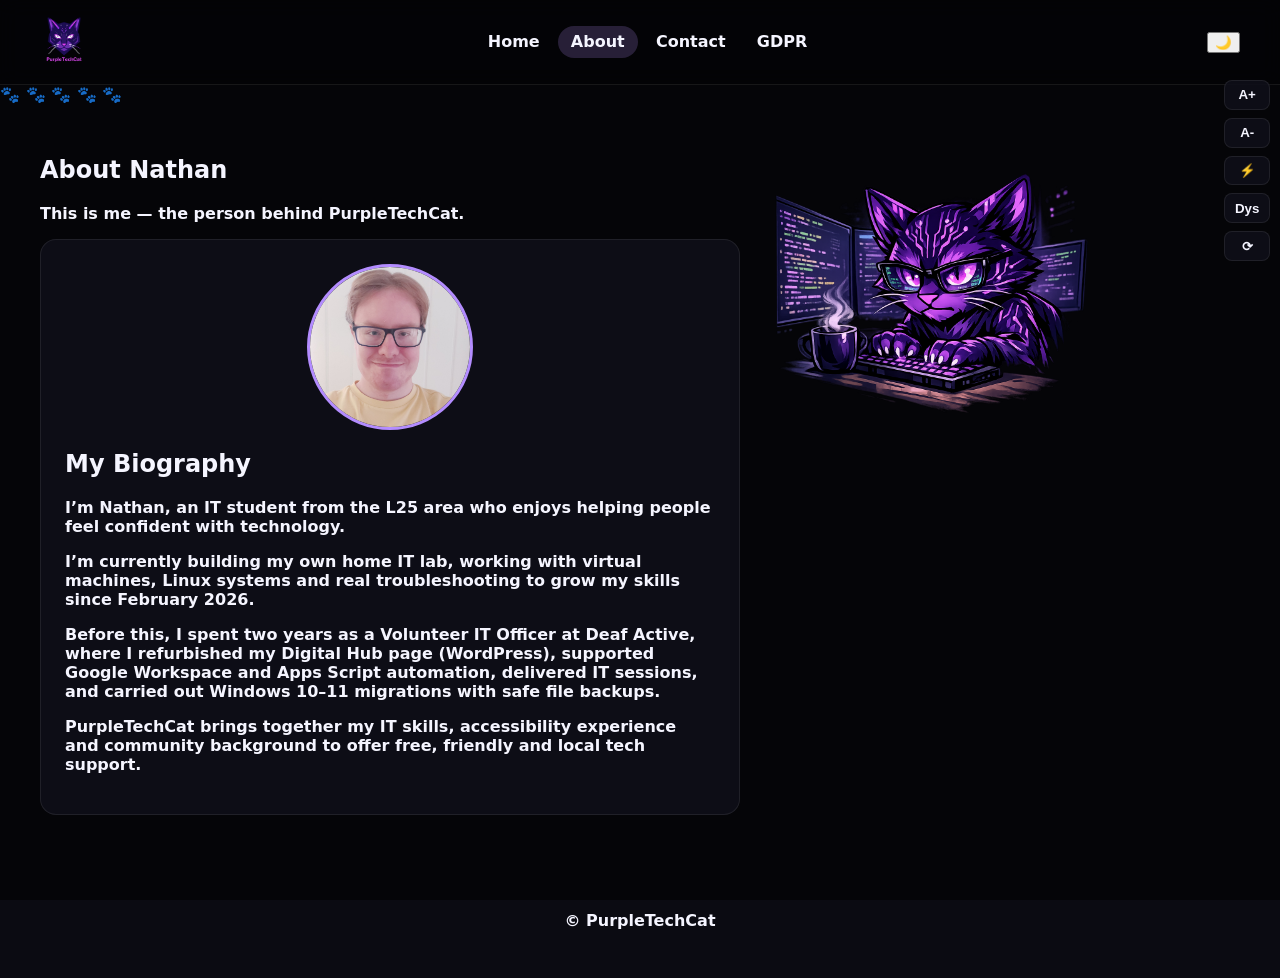
==== about.html @ c58f849c "Update stylesheet and script version in about.html Updated stylesheet version in the head section an" ====
<!DOCTYPE html>
<html lang="en">

<head>
  <meta charset="UTF-8">
  <meta name="viewport" content="width=device-width, initial-scale=1.0">
  <title>PurpleTechCat – About</title>
  <link rel="stylesheet" href="styles.css?v=5">
</head>

<body>

  <!-- Skip link -->
  <a href="#main-content" class="skip-link">Skip to main content</a>

  <!-- HEADER -->
  <header class="site-header">
    <div class="nav-container">
      <a href="index.html" class="logo">
        <img src="purpletechcatlogo.png" alt="PurpleTechCat Logo">
      </a>

      <nav>
        <a href="index.html">Home</a>
        <a href="about.html" class="active">About</a>
        <a href="contact.html">Contact</a>
        <a href="gdpr.html">GDPR</a>
      </nav>

      <button id="theme-toggle" class="theme-toggle-btn" aria-label="Toggle dark or light mode">🌙</button>
    </div>
  </header>

  <!-- PAW TRACK -->
  <div class="paw-track">
    <span class="paw">🐾</span>
    <span class="paw">🐾</span>
    <span class="paw">🐾</span>
    <span class="paw">🐾</span>
    <span class="paw">🐾</span>
  </div>

  <!-- ACCESSIBILITY TOOLBAR -->
  <div class="accessibility-toolbar" aria-label="Accessibility tools" role="region">
    <button type="button" class="a11y-btn" id="a11y-font-inc">A+</button>
    <button type="button" class="a11y-btn" id="a11y-font-dec">A-</button>
    <button type="button" class="a11y-btn" id="a11y-contrast-toggle">⚡</button>
    <button type="button" class="a11y-btn" id="a11y-dyslexic-toggle">Dys</button>
    <button type="button" class="a11y-btn" id="a11y-reset">⟳</button>
  </div>

  <!-- MAIN CONTENT -->
  <main id="main-content">

    <div class="content-with-cat">

      <!-- LEFT COLUMN -->
      <div class="content-left">

        <section class="hero">
          <h1 class="typing">About Nathan</h1>
          <p>This is me — the person behind PurpleTechCat.</p>
        </section>

        <section class="card">
          <img src="nc.jpg" class="bio-photo" alt="Nathan Cain">

          <h2>My Biography</h2>

          <p>I’m Nathan, an IT student from the L25 area who enjoys helping people feel confident with technology.</p>

          <p>I’m currently building my own home IT lab, working with virtual machines, Linux systems and real troubleshooting to grow my skills since February 2026.</p>

          <p>Before this, I spent two years as a Volunteer IT Officer at Deaf Active, where I refurbished my Digital Hub page (WordPress), supported Google Workspace and Apps Script automation, delivered IT sessions, and carried out Windows 10–11 migrations with safe file backups.</p>

          <p>PurpleTechCat brings together my IT skills, accessibility experience and community background to offer free, friendly and local tech support.</p>
        </section>

      </div>

      <!-- RIGHT COLUMN -->
      <div class="cat-right">
        <img src="focusedcodingcat.png" alt="Focused Coding Cat">
      </div>

    </div>

  </main>

  <!-- FOOTER -->
  <footer class="site-footer">
    <p>© PurpleTechCat</p>
  </footer>

  <script src="main.js?v=5"></script>
</body>

</html>
---- styles.css ----
/* =========================================================
   ROOT VARIABLES
   ========================================================= */
:root {
  --bg-page: #0b0b12;
  --bg-card: rgba(15, 15, 25, 0.9);
  --text-main: #f5f5ff;
  --accent: #b38cff;
  --accent-soft: rgba(179, 140, 255, 0.2);
  --border-subtle: rgba(255, 255, 255, 0.08);
  --danger: #ff6b6b;
  --font-main: system-ui, -apple-system, "Segoe UI", sans-serif;
}

/* Light theme overrides */
.theme-light {
  --bg-page: #f5f5ff;
  --bg-card: rgba(255,255,255,0.85);
  --text-main: #1a1a1a;
  --accent: #7a4cff;
  --accent-soft: rgba(122, 76, 255, 0.2);
  --border-subtle: rgba(0,0,0,0.1);
}

/* Dark theme (explicit for clarity) */
.theme-dark {
  /* Uses default root variables */
}

/* =========================================================
   BASE
   ========================================================= */
body {
  margin: 0;
  font-family: var(--font-main);
  color: var(--text-main);
  background: var(--bg-page);
  font-weight: bold;
  position: relative;
}

body::before {
  content: "";
  position: fixed;
  inset: 0;
  background: rgba(0,0,0,0.55);
  pointer-events: none;
  z-index: -1;
}

/* =========================================================
   HEADER
   ========================================================= */
.site-header {
  padding: 1rem 0;
  backdrop-filter: blur(10px);
  background: rgba(0,0,0,0.25);
  border-bottom: 1px solid var(--border-subtle);
}

.nav-container {
  width: min(1200px, 100% - 2rem);
  margin: auto;
  display: flex;
  justify-content: space-between;
  align-items: center;
}

.logo img {
  height: 48px;
}

nav a {
  color: var(--text-main);
  text-decoration: none;
  padding: 0.4rem 0.8rem;
  border-radius: 999px;
  transition: background 0.2s ease;
}

nav a:hover,
nav a.active {
  background: var(--accent-soft);
}

/* =========================================================
   LAYOUT
   ========================================================= */
.content-with-cat {
  display: flex;
  gap: 2rem;
  width: min(1200px, 100% - 2rem);
  margin: 2rem auto;
}

.cat-right img {
  width: 320px;
}

/* Mobile layout */
@media (max-width: 900px) {
  .content-with-cat {
    flex-direction: column;
    text-align: center;
  }

  .cat-right img {
    width: 240px;
  }
}

/* =========================================================
   CARDS
   ========================================================= */
.card {
  background: var(--bg-card);
  padding: 1.5rem;
  border-radius: 1rem;
  border: 1px solid var(--border-subtle);
  margin: 1rem auto;
  max-width: 650px;
  animation: fadeInUp 0.6s ease;
}

/* =========================================================
   CONTACT FORM
   ========================================================= */
.contact-form {
  display: flex;
  flex-direction: column;
  gap: 1rem;
}

.contact-form input,
.contact-form textarea,
.contact-form select {
  padding: 0.8rem;
  border-radius: 0.6rem;
  border: 1px solid var(--border-subtle);
  background: var(--bg-card);
  color: var(--text-main);
}

.primary-btn {
  background: var(--accent);
  padding: 0.8rem 1.5rem;
  border-radius: 999px;
  border: none;
  cursor: pointer;
  color: #fff;
}

/* =========================================================
   ACCESSIBILITY
   ========================================================= */
.skip-link {
  position: absolute;
  left: -999px;
}

.skip-link:focus {
  left: 10px;
}

.accessibility-toolbar {
  position: fixed;
  right: 10px;
  top: 80px;
  display: flex;
  flex-direction: column;
  gap: 0.5rem;
}

.a11y-btn {
  background: var(--bg-card);
  border: 1px solid var(--border-subtle);
  padding: 0.4rem 0.6rem;
  border-radius: 0.5rem;
  cursor: pointer;
  color: var(--text-main);
  font-weight: bold;
}

.a11y-btn:hover {
  background: var(--accent-soft);
}

/* Font size accessibility */
.font-small {
  font-size: 0.9rem;
}

.font-large {
  font-size: 1.15rem;
}

.font-xlarge {
  font-size: 1.3rem;
}

/* High contrast mode */
.high-contrast {
  --bg-page: #000;
  --bg-card: #000;
  --text-main: #fff;
  --accent: #ffea00;
  --accent-soft: rgba(255, 234, 0, 0.2);
  --border-subtle: #fff;
}

/* Dyslexia-friendly font */
.dyslexic-font {
  font-family: "OpenDyslexic", Arial, sans-serif;
}

/* =========================================================
   FAQ MODAL
   ========================================================= */
.faq-modal {
  display: none;
}

.faq-modal.visible {
  display: block;
}

/* =========================================================
   PROFILE PHOTO
   ========================================================= */
.bio-photo {
  width: 160px;
  height: 160px;
  border-radius: 50%;
  object-fit: cover;
  display: block;
  margin: 0 auto 1rem;
  border: 3px solid var(--accent);
}

/* =========================================================
   FOOTER
   ========================================================= */
.site-footer {
  text-align: center;
  padding: 2rem;
}

/* =========================================================
   ANIMATIONS
   ========================================================= */
@keyframes fadeInUp {
  from {
    opacity: 0;
    transform: translateY(20px);
  }
  to {
    opacity: 1;
    transform: translateY(0);
  }
}
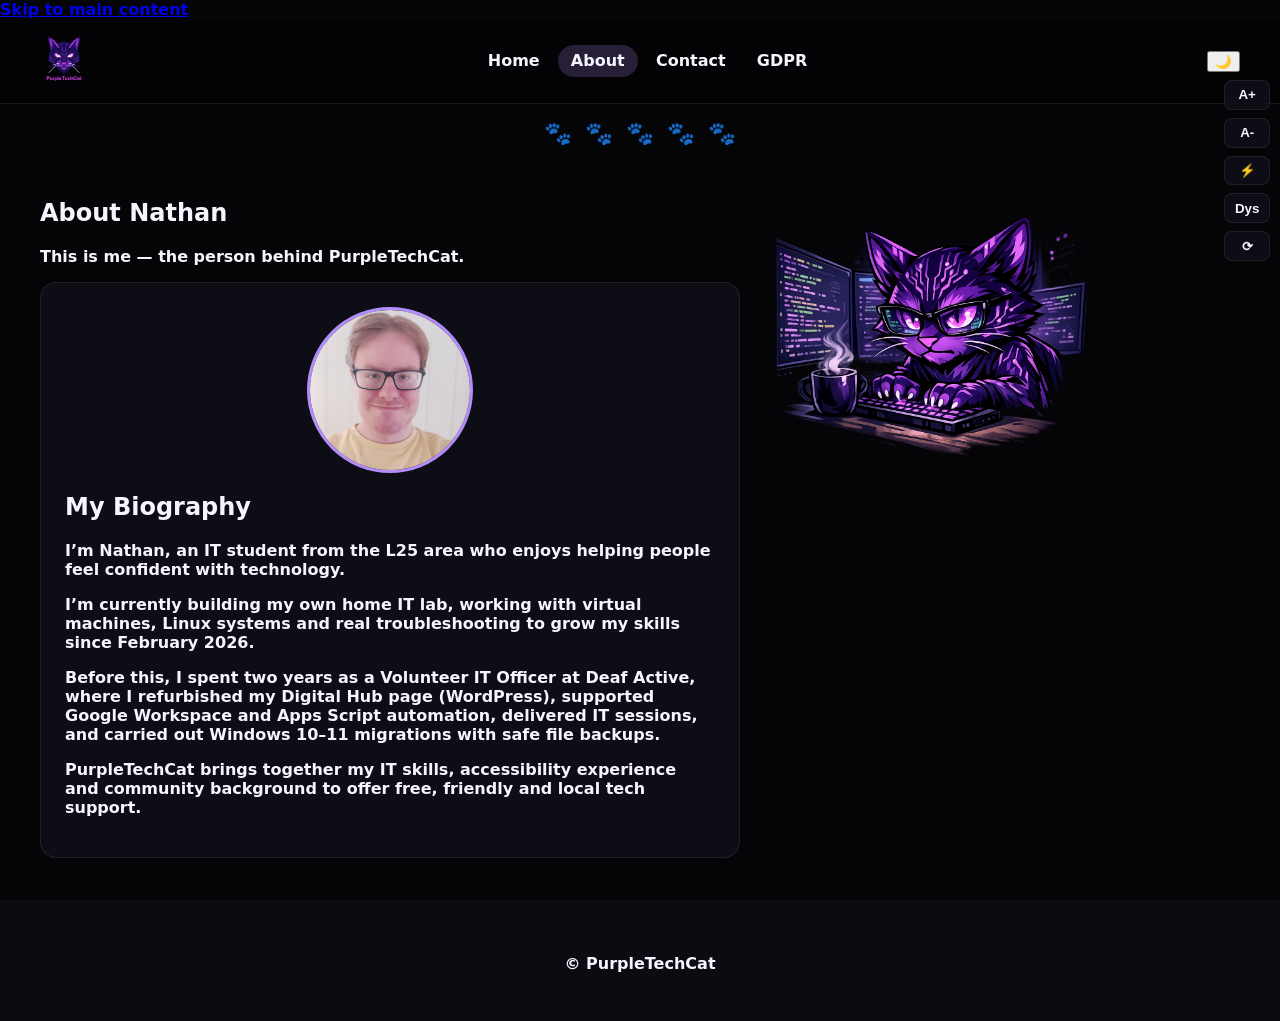
==== commit 09daabdf: "Update about.html" ====
--- a/about.html
+++ b/about.html
@@ -5,7 +5,7 @@
   <meta charset="UTF-8">
   <meta name="viewport" content="width=device-width, initial-scale=1.0">
   <title>PurpleTechCat – About</title>
-  <link rel="stylesheet" href="styles.css?v=5">
+  <link rel="stylesheet" href="styles.css?v=9">
 </head>
 
 <body>
@@ -92,7 +92,7 @@
     <p>© PurpleTechCat</p>
   </footer>
 
-  <script src="main.js?v=5"></script>
+  <script src="main.js?v=9"></script>
 </body>
 
 </html>
--- a/styles.css
+++ b/styles.css
@@ -12,7 +12,7 @@
   --font-main: system-ui, -apple-system, "Segoe UI", sans-serif;
 }
 
-/* Light theme overrides */
+/* Light theme */
 .theme-light {
   --bg-page: #f5f5ff;
   --bg-card: rgba(255,255,255,0.85);
@@ -22,11 +22,6 @@
   --border-subtle: rgba(0,0,0,0.1);
 }
 
-/* Dark theme (explicit for clarity) */
-.theme-dark {
-  /* Uses default root variables */
-}
-
 /* =========================================================
    BASE
    ========================================================= */
@@ -97,13 +92,11 @@
   width: 320px;
 }
 
-/* Mobile layout */
 @media (max-width: 900px) {
   .content-with-cat {
     flex-direction: column;
     text-align: center;
   }
-
   .cat-right img {
     width: 240px;
   }
@@ -123,45 +116,31 @@
 }
 
 /* =========================================================
-   CONTACT FORM
-   ========================================================= */
-.contact-form {
-  display: flex;
-  flex-direction: column;
-  gap: 1rem;
-}
-
-.contact-form input,
-.contact-form textarea,
-.contact-form select {
-  padding: 0.8rem;
-  border-radius: 0.6rem;
-  border: 1px solid var(--border-subtle);
-  background: var(--bg-card);
-  color: var(--text-main);
-}
-
+   BUTTONS
+   ========================================================= */
+.purple-btn,
 .primary-btn {
-  background: var(--accent);
-  padding: 0.8rem 1.5rem;
+  background: linear-gradient(135deg, #b38cff, #8f5fff);
+  color: #fff;
+  padding: 0.9rem 1.6rem;
   border-radius: 999px;
   border: none;
   cursor: pointer;
-  color: #fff;
+  font-weight: bold;
+  text-decoration: none;
+  display: inline-block;
+  transition: transform 0.15s ease, box-shadow 0.15s ease;
+}
+
+.purple-btn:hover,
+.primary-btn:hover {
+  transform: translateY(-2px);
+  box-shadow: 0 4px 12px rgba(179, 140, 255, 0.4);
 }
 
 /* =========================================================
    ACCESSIBILITY
    ========================================================= */
-.skip-link {
-  position: absolute;
-  left: -999px;
-}
-
-.skip-link:focus {
-  left: 10px;
-}
-
 .accessibility-toolbar {
   position: fixed;
   right: 10px;
@@ -185,20 +164,12 @@
   background: var(--accent-soft);
 }
 
-/* Font size accessibility */
-.font-small {
-  font-size: 0.9rem;
-}
-
-.font-large {
-  font-size: 1.15rem;
-}
-
-.font-xlarge {
-  font-size: 1.3rem;
-}
-
-/* High contrast mode */
+/* Font size */
+.font-small { font-size: 0.9rem; }
+.font-large { font-size: 1.15rem; }
+.font-xlarge { font-size: 1.3rem; }
+
+/* High contrast */
 .high-contrast {
   --bg-page: #000;
   --bg-card: #000;
@@ -208,20 +179,71 @@
   --border-subtle: #fff;
 }
 
-/* Dyslexia-friendly font */
+/* Dyslexia font */
 .dyslexic-font {
   font-family: "OpenDyslexic", Arial, sans-serif;
 }
 
 /* =========================================================
+   PAW ANIMATION
+   ========================================================= */
+.paw-track {
+  display: flex;
+  justify-content: center;
+  gap: 0.8rem;
+  margin: 1rem 0;
+}
+
+.paw {
+  font-size: 1.4rem;
+  animation: pawWalk 1.2s ease-in-out infinite;
+}
+
+.paw:nth-child(1) { animation-delay: 0s; }
+.paw:nth-child(2) { animation-delay: 0.1s; }
+.paw:nth-child(3) { animation-delay: 0.2s; }
+.paw:nth-child(4) { animation-delay: 0.3s; }
+.paw:nth-child(5) { animation-delay: 0.4s; }
+
+@keyframes pawWalk {
+  0%   { transform: translateY(0); opacity: 0.3; }
+  50%  { transform: translateY(-6px); opacity: 1; }
+  100% { transform: translateY(0); opacity: 0.3; }
+}
+
+/* =========================================================
    FAQ MODAL
    ========================================================= */
 .faq-modal {
   display: none;
+  position: fixed;
+  inset: 0;
+  background: rgba(0,0,0,0.7);
+  backdrop-filter: blur(4px);
+  z-index: 9999;
+  padding: 2rem;
 }
 
 .faq-modal.visible {
   display: block;
+}
+
+.faq-content {
+  background: var(--bg-card);
+  padding: 2rem;
+  max-width: 700px;
+  margin: auto;
+  border-radius: 1rem;
+  border: 1px solid var(--border-subtle);
+}
+
+.faq-close {
+  background: none;
+  border: none;
+  color: var(--text-main);
+  font-size: 2rem;
+  cursor: pointer;
+  float: right;
 }
 
 /* =========================================================
@@ -249,12 +271,6 @@
    ANIMATIONS
    ========================================================= */
 @keyframes fadeInUp {
-  from {
-    opacity: 0;
-    transform: translateY(20px);
-  }
-  to {
-    opacity: 1;
-    transform: translateY(0);
-  }
-}
+  from { opacity: 0; transform: translateY(20px); }
+  to   { opacity: 1; transform: translateY(0); }
+}
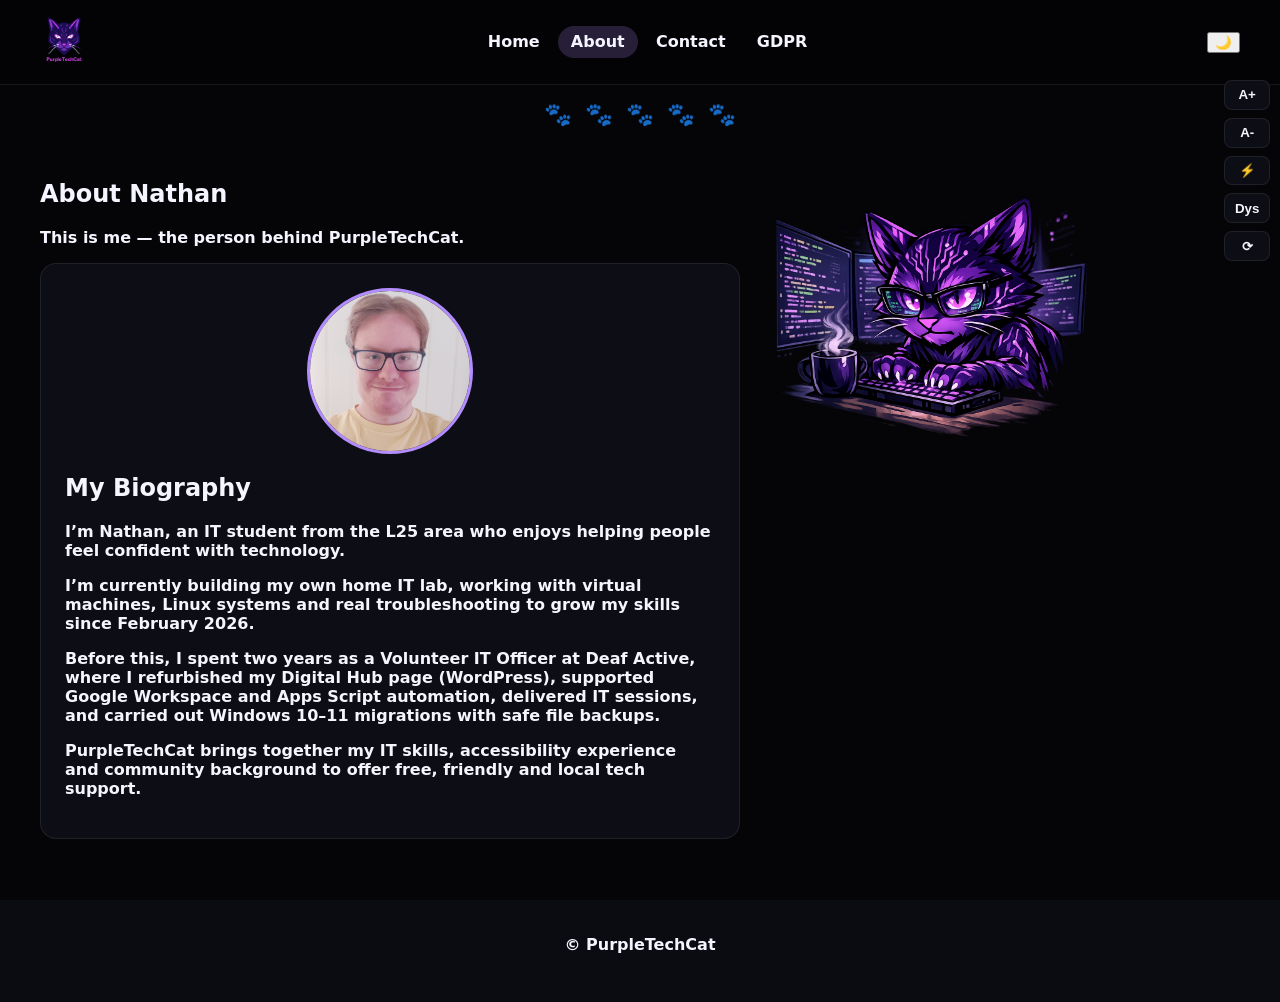
==== commit 1ba5a73a: "Update stylesheet and script version in about.html" ====
--- a/about.html
+++ b/about.html
@@ -1,98 +1,98 @@
-<!DOCTYPE html>
-<html lang="en">
-
-<head>
-  <meta charset="UTF-8">
-  <meta name="viewport" content="width=device-width, initial-scale=1.0">
-  <title>PurpleTechCat – About</title>
-  <link rel="stylesheet" href="styles.css?v=9">
-</head>
-
-<body>
-
-  <!-- Skip link -->
-  <a href="#main-content" class="skip-link">Skip to main content</a>
-
-  <!-- HEADER -->
-  <header class="site-header">
-    <div class="nav-container">
-      <a href="index.html" class="logo">
-        <img src="purpletechcatlogo.png" alt="PurpleTechCat Logo">
-      </a>
-
-      <nav>
-        <a href="index.html">Home</a>
-        <a href="about.html" class="active">About</a>
-        <a href="contact.html">Contact</a>
-        <a href="gdpr.html">GDPR</a>
-      </nav>
-
-      <button id="theme-toggle" class="theme-toggle-btn" aria-label="Toggle dark or light mode">🌙</button>
-    </div>
-  </header>
-
-  <!-- PAW TRACK -->
-  <div class="paw-track">
-    <span class="paw">🐾</span>
-    <span class="paw">🐾</span>
-    <span class="paw">🐾</span>
-    <span class="paw">🐾</span>
-    <span class="paw">🐾</span>
-  </div>
-
-  <!-- ACCESSIBILITY TOOLBAR -->
-  <div class="accessibility-toolbar" aria-label="Accessibility tools" role="region">
-    <button type="button" class="a11y-btn" id="a11y-font-inc">A+</button>
-    <button type="button" class="a11y-btn" id="a11y-font-dec">A-</button>
-    <button type="button" class="a11y-btn" id="a11y-contrast-toggle">⚡</button>
-    <button type="button" class="a11y-btn" id="a11y-dyslexic-toggle">Dys</button>
-    <button type="button" class="a11y-btn" id="a11y-reset">⟳</button>
-  </div>
-
-  <!-- MAIN CONTENT -->
-  <main id="main-content">
-
-    <div class="content-with-cat">
-
-      <!-- LEFT COLUMN -->
-      <div class="content-left">
-
-        <section class="hero">
-          <h1 class="typing">About Nathan</h1>
-          <p>This is me — the person behind PurpleTechCat.</p>
-        </section>
-
-        <section class="card">
-          <img src="nc.jpg" class="bio-photo" alt="Nathan Cain">
-
-          <h2>My Biography</h2>
-
-          <p>I’m Nathan, an IT student from the L25 area who enjoys helping people feel confident with technology.</p>
-
-          <p>I’m currently building my own home IT lab, working with virtual machines, Linux systems and real troubleshooting to grow my skills since February 2026.</p>
-
-          <p>Before this, I spent two years as a Volunteer IT Officer at Deaf Active, where I refurbished my Digital Hub page (WordPress), supported Google Workspace and Apps Script automation, delivered IT sessions, and carried out Windows 10–11 migrations with safe file backups.</p>
-
-          <p>PurpleTechCat brings together my IT skills, accessibility experience and community background to offer free, friendly and local tech support.</p>
-        </section>
-
-      </div>
-
-      <!-- RIGHT COLUMN -->
-      <div class="cat-right">
-        <img src="focusedcodingcat.png" alt="Focused Coding Cat">
-      </div>
-
-    </div>
-
-  </main>
-
-  <!-- FOOTER -->
-  <footer class="site-footer">
-    <p>© PurpleTechCat</p>
-  </footer>
-
-  <script src="main.js?v=9"></script>
-</body>
-
-</html>
+<!DOCTYPE html>
+<html lang="en">
+
+<head>
+  <meta charset="UTF-8">
+  <meta name="viewport" content="width=device-width, initial-scale=1.0">
+  <title>PurpleTechCat – About</title>
+  <link rel="stylesheet" href="styles.css?v=15">
+</head>
+
+<body class="theme-dark">
+
+  <!-- Skip link -->
+  <a href="#main-content" class="skip-link">Skip to main content</a>
+
+  <!-- HEADER -->
+  <header class="site-header">
+    <div class="nav-container">
+      <a href="index.html" class="logo">
+        <img src="purpletechcatlogo.png" alt="PurpleTechCat Logo">
+      </a>
+
+      <nav>
+        <a href="index.html">Home</a>
+        <a href="about.html" class="active">About</a>
+        <a href="contact.html">Contact</a>
+        <a href="gdpr.html">GDPR</a>
+      </nav>
+
+      <button id="theme-toggle" class="theme-toggle-btn" aria-label="Toggle dark or light mode">🌙</button>
+    </div>
+  </header>
+
+  <!-- PAW TRACK -->
+  <div class="paw-track">
+    <span class="paw">🐾</span>
+    <span class="paw">🐾</span>
+    <span class="paw">🐾</span>
+    <span class="paw">🐾</span>
+    <span class="paw">🐾</span>
+  </div>
+
+  <!-- ACCESSIBILITY TOOLBAR -->
+  <div class="accessibility-toolbar" aria-label="Accessibility tools" role="region">
+    <button type="button" class="a11y-btn" id="a11y-font-inc">A+</button>
+    <button type="button" class="a11y-btn" id="a11y-font-dec">A-</button>
+    <button type="button" class="a11y-btn" id="a11y-contrast-toggle">⚡</button>
+    <button type="button" class="a11y-btn" id="a11y-dyslexic-toggle">Dys</button>
+    <button type="button" class="a11y-btn" id="a11y-reset">⟳</button>
+  </div>
+
+  <!-- MAIN CONTENT -->
+  <main id="main-content">
+
+    <div class="content-with-cat">
+
+      <!-- LEFT COLUMN -->
+      <div class="content-left">
+
+        <section class="hero">
+          <h1 class="typing">About Nathan</h1>
+          <p>This is me — the person behind PurpleTechCat.</p>
+        </section>
+
+        <section class="card">
+          <img src="nc.jpg" class="bio-photo" alt="Nathan Cain">
+
+          <h2>My Biography</h2>
+
+          <p>I’m Nathan, an IT student from the L25 area who enjoys helping people feel confident with technology.</p>
+
+          <p>I’m currently building my own home IT lab, working with virtual machines, Linux systems and real troubleshooting to grow my skills since February 2026.</p>
+
+          <p>Before this, I spent two years as a Volunteer IT Officer at Deaf Active, where I refurbished my Digital Hub page (WordPress), supported Google Workspace and Apps Script automation, delivered IT sessions, and carried out Windows 10–11 migrations with safe file backups.</p>
+
+          <p>PurpleTechCat brings together my IT skills, accessibility experience and community background to offer free, friendly and local tech support.</p>
+        </section>
+
+      </div>
+
+      <!-- RIGHT COLUMN -->
+      <div class="cat-right">
+        <img src="focusedcodingcat.png" alt="Focused Coding Cat">
+      </div>
+
+    </div>
+
+  </main>
+
+  <!-- FOOTER -->
+  <footer class="site-footer">
+    <p>© PurpleTechCat</p>
+  </footer>
+
+  <script src="main.js?v=15"></script>
+</body>
+
+</html>
--- a/styles.css
+++ b/styles.css
@@ -229,12 +229,18 @@
 }
 
 .faq-content {
-  background: var(--bg-card);
-  padding: 2rem;
-  max-width: 700px;
-  margin: auto;
-  border-radius: 1rem;
-  border: 1px solid var(--border-subtle);
+  background: #0f0f1a;
+  max-width: 600px;
+  width: 90%;
+  margin: 60px auto;
+
+  padding: 25px;
+  border-radius: 12px;
+
+  position: relative;
+
+  max-height: 80vh;      /* ✅ keeps inside screen */
+  overflow-y: auto;      /* ✅ enables vertical scroll */
 }
 
 .faq-close {
@@ -274,3 +280,61 @@
   from { opacity: 0; transform: translateY(20px); }
   to   { opacity: 1; transform: translateY(0); }
 }
+/* Contact form container */
+.contact-form {
+  max-width: 500px;
+  margin: 0 auto;
+  padding: 20px;
+}
+
+/* All inputs, selects, and textarea */
+.contact-form input,
+.contact-form select,
+.contact-form textarea {
+  width: 100%;
+  padding: 12px;
+  margin: 10px 0;
+  border-radius: 8px;
+  border: 1px solid #ccc;
+  font-size: 16px;
+  box-sizing: border-box;
+}
+
+/* Fix dropdown arrow alignment */
+.contact-form select {
+  appearance: none;
+  background-color: #fff;
+}
+
+/* Button styling */
+.contact-form button {
+  width: 100%;
+  padding: 14px;
+  background: #7a3cff;
+  color: white;
+  border: none;
+  border-radius: 8px;
+  font-size: 18px;
+  cursor: pointer;
+}
+
+.contact-form button:hover {
+  background: #692fe0;
+}
+/* Skip link (accessibility) */
+.skip-link {
+  position: absolute;
+  top: -40px;
+  left: 0;
+  background: #7a3cff;
+  color: white;
+  padding: 10px 15px;
+  border-radius: 6px;
+  z-index: 1000;
+  transition: top 0.3s ease;
+}
+
+/* Show only when focused */
+.skip-link:focus {
+  top: 10px;
+}
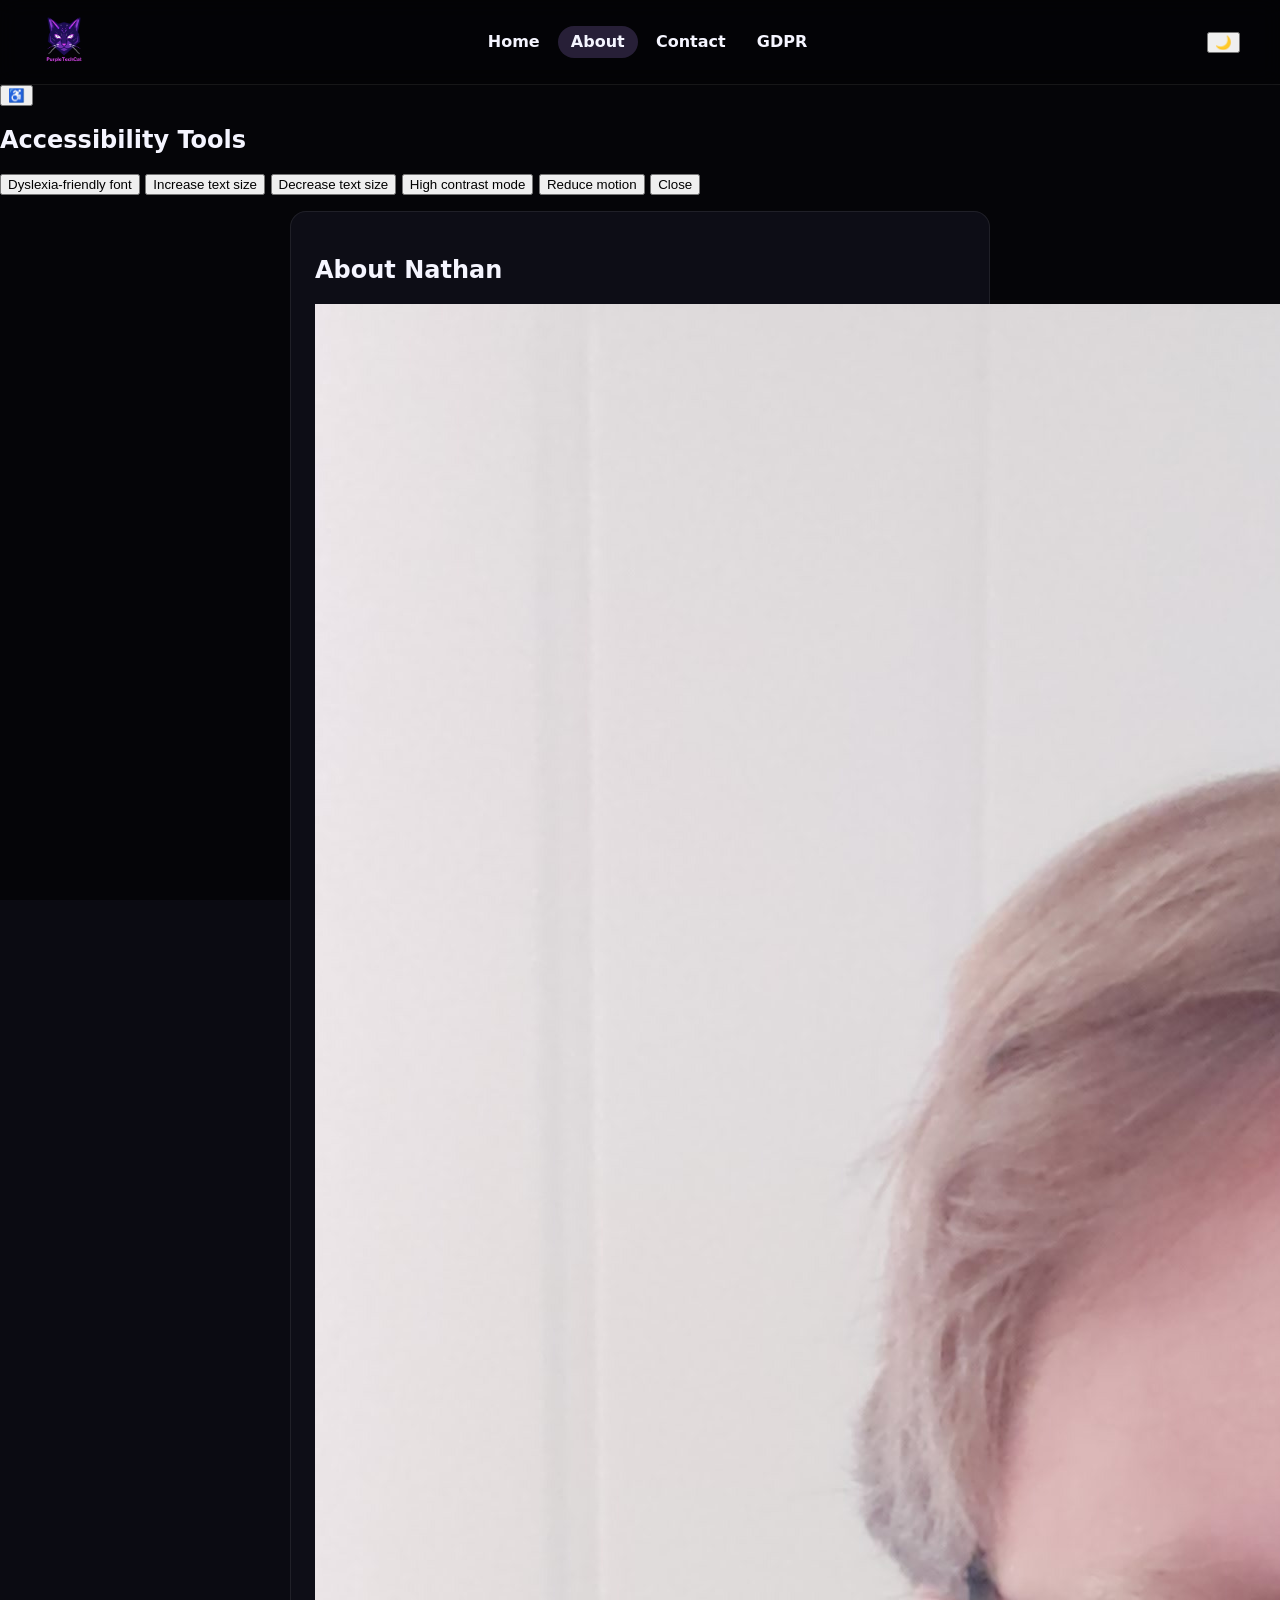
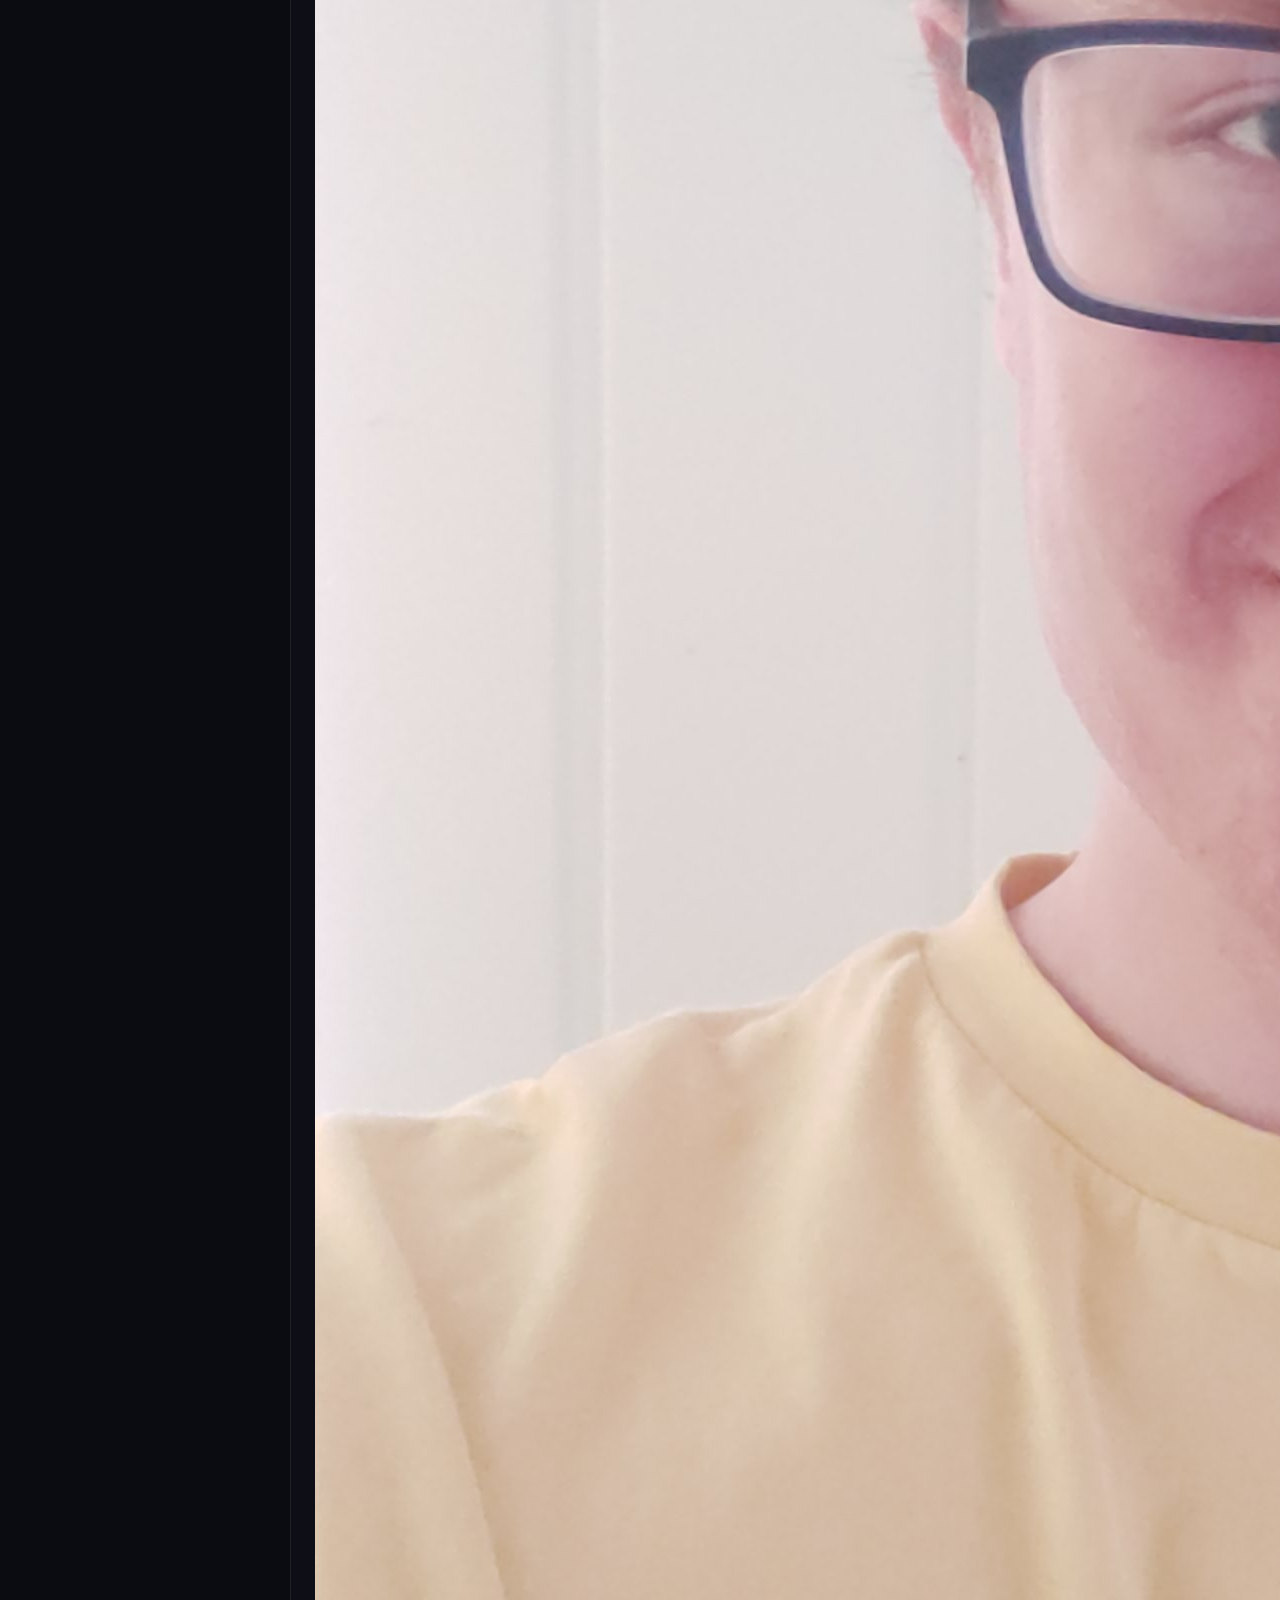
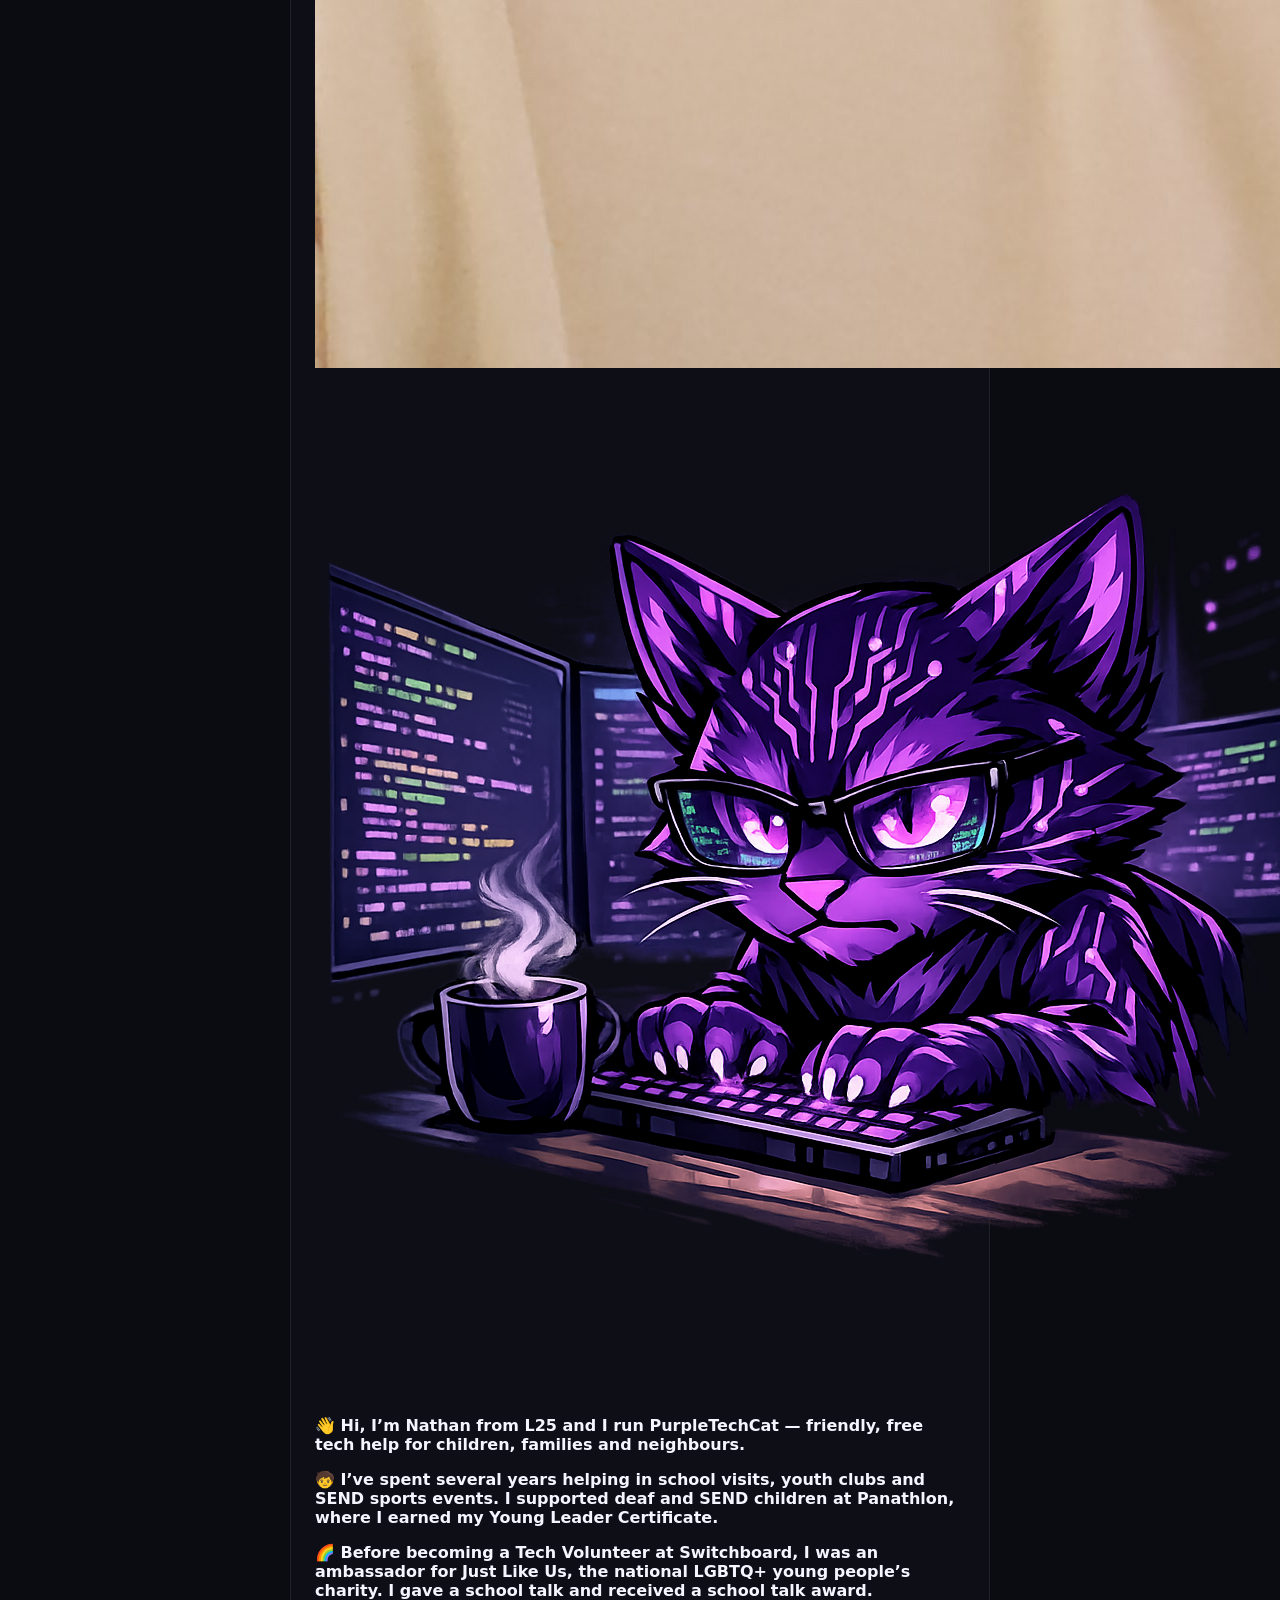
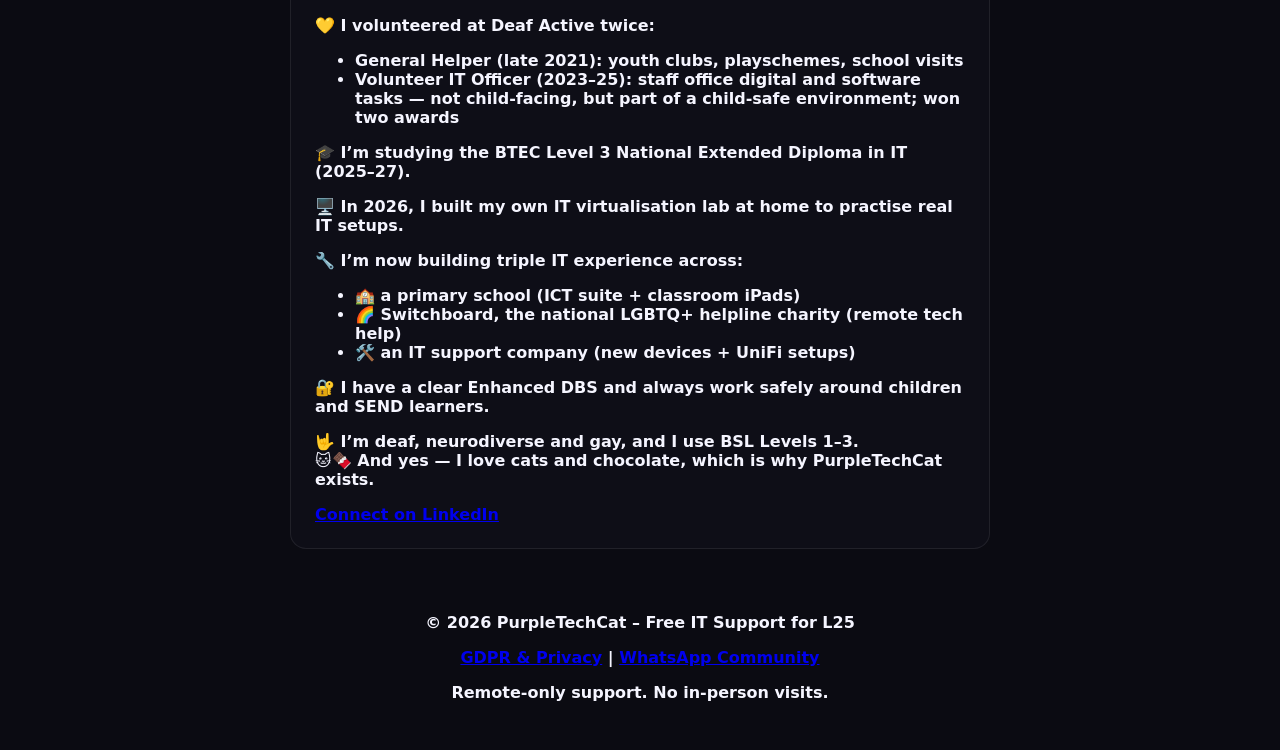
==== commit 68813d14: "Revise about section with updated information Updated personal introduction and volunteer experience" ====
--- a/about.html
+++ b/about.html
@@ -1,23 +1,18 @@
-<!DOCTYPE html>
+<!doctype html>
 <html lang="en">
-
 <head>
-  <meta charset="UTF-8">
-  <meta name="viewport" content="width=device-width, initial-scale=1.0">
+  <meta charset="utf-8">
   <title>PurpleTechCat – About</title>
-  <link rel="stylesheet" href="styles.css?v=15">
+  <meta name="viewport" content="width=device-width, initial-scale=1">
+  <link rel="stylesheet" href="styles.css?v=1">
 </head>
-
 <body class="theme-dark">
-
-  <!-- Skip link -->
-  <a href="#main-content" class="skip-link">Skip to main content</a>
-
-  <!-- HEADER -->
   <header class="site-header">
     <div class="nav-container">
+
+      <!-- Clickable logo with correct filename -->
       <a href="index.html" class="logo">
-        <img src="purpletechcatlogo.png" alt="PurpleTechCat Logo">
+        <img src="purpletechcatlogo.png" alt="PurpleTechCat logo">
       </a>
 
       <nav>
@@ -27,72 +22,91 @@
         <a href="gdpr.html">GDPR</a>
       </nav>
 
-      <button id="theme-toggle" class="theme-toggle-btn" aria-label="Toggle dark or light mode">🌙</button>
+      <button id="theme-toggle" class="theme-toggle" aria-label="Toggle light/dark mode">🌙</button>
     </div>
   </header>
+  <main>
 
-  <!-- PAW TRACK -->
-  <div class="paw-track">
-    <span class="paw">🐾</span>
-    <span class="paw">🐾</span>
-    <span class="paw">🐾</span>
-    <span class="paw">🐾</span>
-    <span class="paw">🐾</span>
+  <!-- Floating Accessibility Button -->
+    <button id="a11y-open" class="a11y-floating-btn" aria-label="Accessibility menu">
+      ♿
+    </button>
+
+    <!-- Accessibility Panel -->
+<div id="a11y-panel" class="a11y-panel">
+  <h2>Accessibility Tools</h2>
+
+  <button class="a11y-tool" onclick="toggleDyslexia()">Dyslexia‑friendly font</button>
+  <button class="a11y-tool" onclick="increaseText()">Increase text size</button>
+  <button class="a11y-tool" onclick="decreaseText()">Decrease text size</button>
+  <button class="a11y-tool" onclick="toggleContrast()">High contrast mode</button>
+  <button class="a11y-tool" onclick="toggleMotion()">Reduce motion</button>
+
+  <button id="a11y-close" class="a11y-close">Close</button>
+</div>
+    
+    <section class="card">
+  <h1>About Nathan</h1>
+
+  <!-- Two images side-by-side -->
+  <div class="about-images">
+  <img src="nc.jpg" alt="Nathan profile photo" class="profile-photo">
+  <img src="focusedcodingcat.png" alt="Focused Coding Cat" class="about-cat">
+</div>
+
+  <!-- Text underneath both images -->
+  <div class="about-text">
+<p>👋 Hi, I’m <strong>Nathan</strong> from L25 and I run <strong>PurpleTechCat</strong> — friendly, free tech help for children, families and neighbours.</p>
+
+<p>🧒 I’ve spent several years helping in school visits, youth clubs and SEND sports events.
+I supported deaf and SEND children at <strong>Panathlon</strong>, where I earned my <strong>Young Leader Certificate</strong>.</p>
+
+<p>🌈 Before becoming a Tech Volunteer at Switchboard, I was an <strong>ambassador for Just Like Us</strong>,
+the national LGBTQ+ young people’s charity. I gave a <strong>school talk</strong> and received a <strong>school talk award</strong>.</p>
+
+<p>💛 I volunteered at <strong>Deaf Active</strong> twice:</p>
+<ul>
+  <li><strong>General Helper</strong> (late 2021): youth clubs, playschemes, school visits</li>
+  <li><strong>Volunteer IT Officer</strong> (2023–25): staff office digital and software tasks — not child‑facing, but part of a child‑safe environment; won <strong>two awards</strong></li>
+</ul>
+
+<p>🎓 I’m studying the <strong>BTEC Level 3 National Extended Diploma in IT (2025–27)</strong>.</p>
+
+<p>🖥️ In 2026, I built my own <strong>IT virtualisation lab</strong> at home to practise real IT setups.</p>
+
+<p>🔧 I’m now building <strong>triple IT experience</strong> across:</p>
+<ul>
+  <li>🏫 a <strong>primary school</strong> (ICT suite + classroom iPads)</li>
+  <li>🌈 <strong>Switchboard</strong>, the national LGBTQ+ helpline charity (remote tech help)</li>
+  <li>🛠️ an <strong>IT support company</strong> (new devices + UniFi setups)</li>
+</ul>
+
+<p>🔐 I have a <strong>clear Enhanced DBS</strong> and always work safely around children and SEND learners.</p>
+
+<p>🤟 I’m <strong>deaf, neurodiverse and gay</strong>, and I use <strong>BSL Levels 1–3</strong>.<br>
+🐱🍫 And yes — I love <strong>cats and chocolate</strong>, which is why PurpleTechCat exists.</p>
+
+    <a href="https://www.linkedin.com/in/nathan-c-727a413a7" 
+       class="linkedin-btn" 
+       target="_blank" 
+       rel="noopener">
+      Connect on LinkedIn
+    </a>
   </div>
-
-  <!-- ACCESSIBILITY TOOLBAR -->
-  <div class="accessibility-toolbar" aria-label="Accessibility tools" role="region">
-    <button type="button" class="a11y-btn" id="a11y-font-inc">A+</button>
-    <button type="button" class="a11y-btn" id="a11y-font-dec">A-</button>
-    <button type="button" class="a11y-btn" id="a11y-contrast-toggle">⚡</button>
-    <button type="button" class="a11y-btn" id="a11y-dyslexic-toggle">Dys</button>
-    <button type="button" class="a11y-btn" id="a11y-reset">⟳</button>
-  </div>
-
-  <!-- MAIN CONTENT -->
-  <main id="main-content">
-
-    <div class="content-with-cat">
-
-      <!-- LEFT COLUMN -->
-      <div class="content-left">
-
-        <section class="hero">
-          <h1 class="typing">About Nathan</h1>
-          <p>This is me — the person behind PurpleTechCat.</p>
-        </section>
-
-        <section class="card">
-          <img src="nc.jpg" class="bio-photo" alt="Nathan Cain">
-
-          <h2>My Biography</h2>
-
-          <p>I’m Nathan, an IT student from the L25 area who enjoys helping people feel confident with technology.</p>
-
-          <p>I’m currently building my own home IT lab, working with virtual machines, Linux systems and real troubleshooting to grow my skills since February 2026.</p>
-
-          <p>Before this, I spent two years as a Volunteer IT Officer at Deaf Active, where I refurbished my Digital Hub page (WordPress), supported Google Workspace and Apps Script automation, delivered IT sessions, and carried out Windows 10–11 migrations with safe file backups.</p>
-
-          <p>PurpleTechCat brings together my IT skills, accessibility experience and community background to offer free, friendly and local tech support.</p>
-        </section>
-
-      </div>
-
-      <!-- RIGHT COLUMN -->
-      <div class="cat-right">
-        <img src="focusedcodingcat.png" alt="Focused Coding Cat">
-      </div>
-
-    </div>
-
+</section>
+  
   </main>
 
-  <!-- FOOTER -->
-  <footer class="site-footer">
-    <p>© PurpleTechCat</p>
-  </footer>
+  <script src="main.js"></script>
 
-  <script src="main.js?v=15"></script>
+<footer class="site-footer">
+  <p>© 2026 PurpleTechCat – Free IT Support for L25</p>
+  <p>
+    <a href="gdpr.html">GDPR & Privacy</a> |
+    <a href="https://chat.whatsapp.com/DKoqkCrFlrTJIDJePT5j7">WhatsApp Community</a>
+  </p>
+  <p class="footer-note">Remote‑only support. No in‑person visits.</p>
+</footer>  
+  
 </body>
-
 </html>
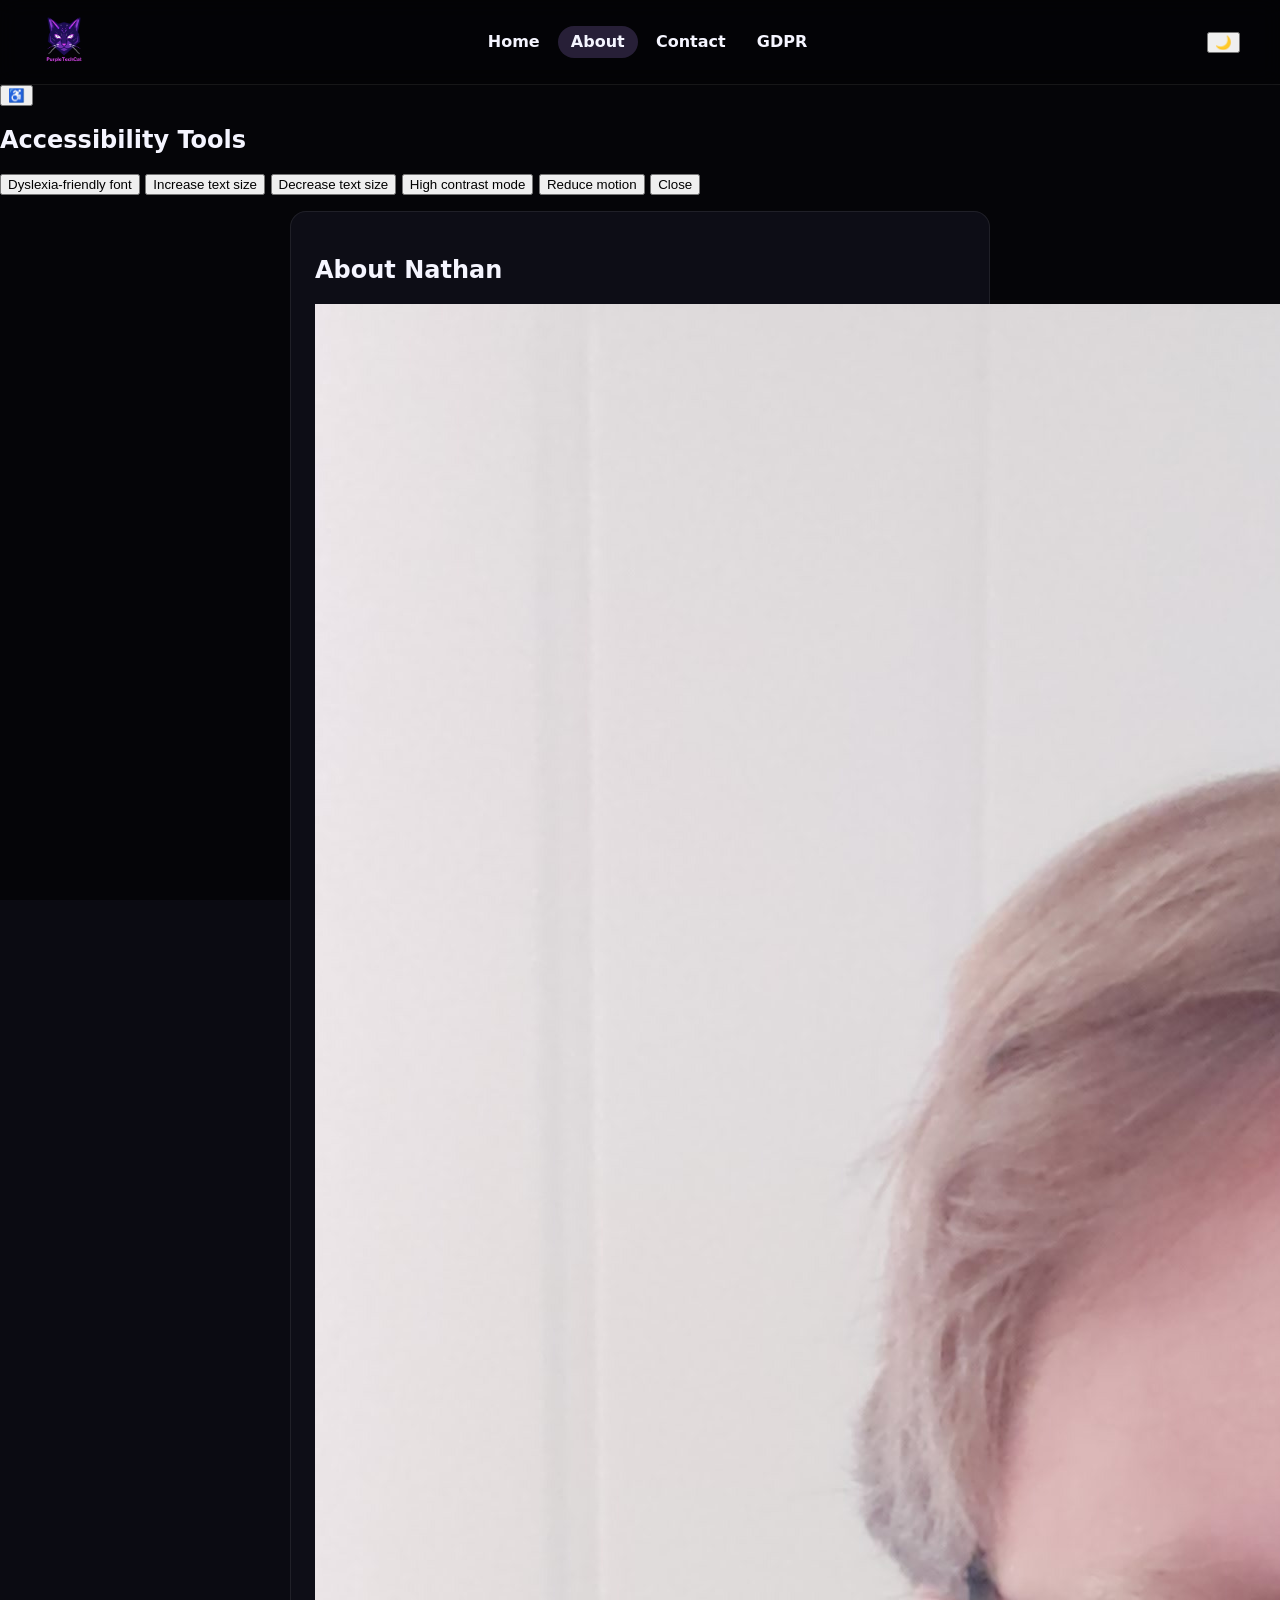
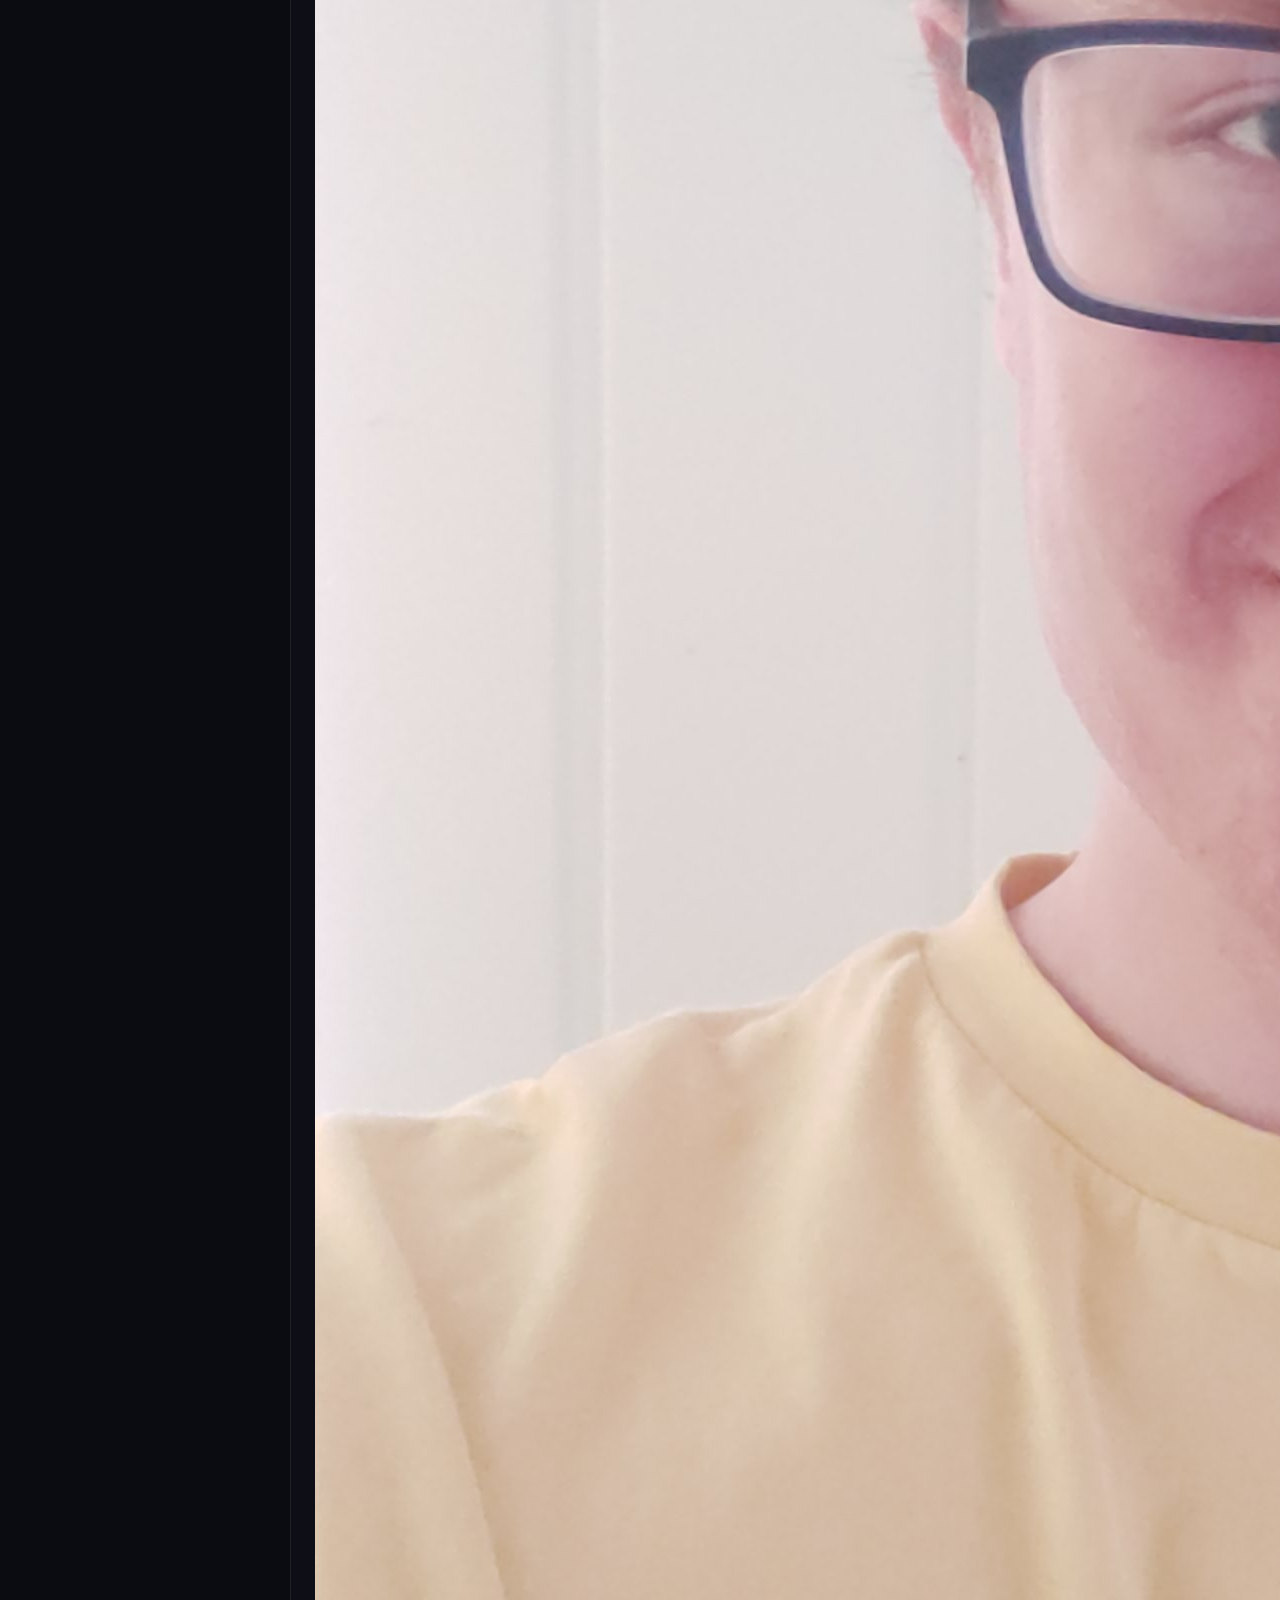
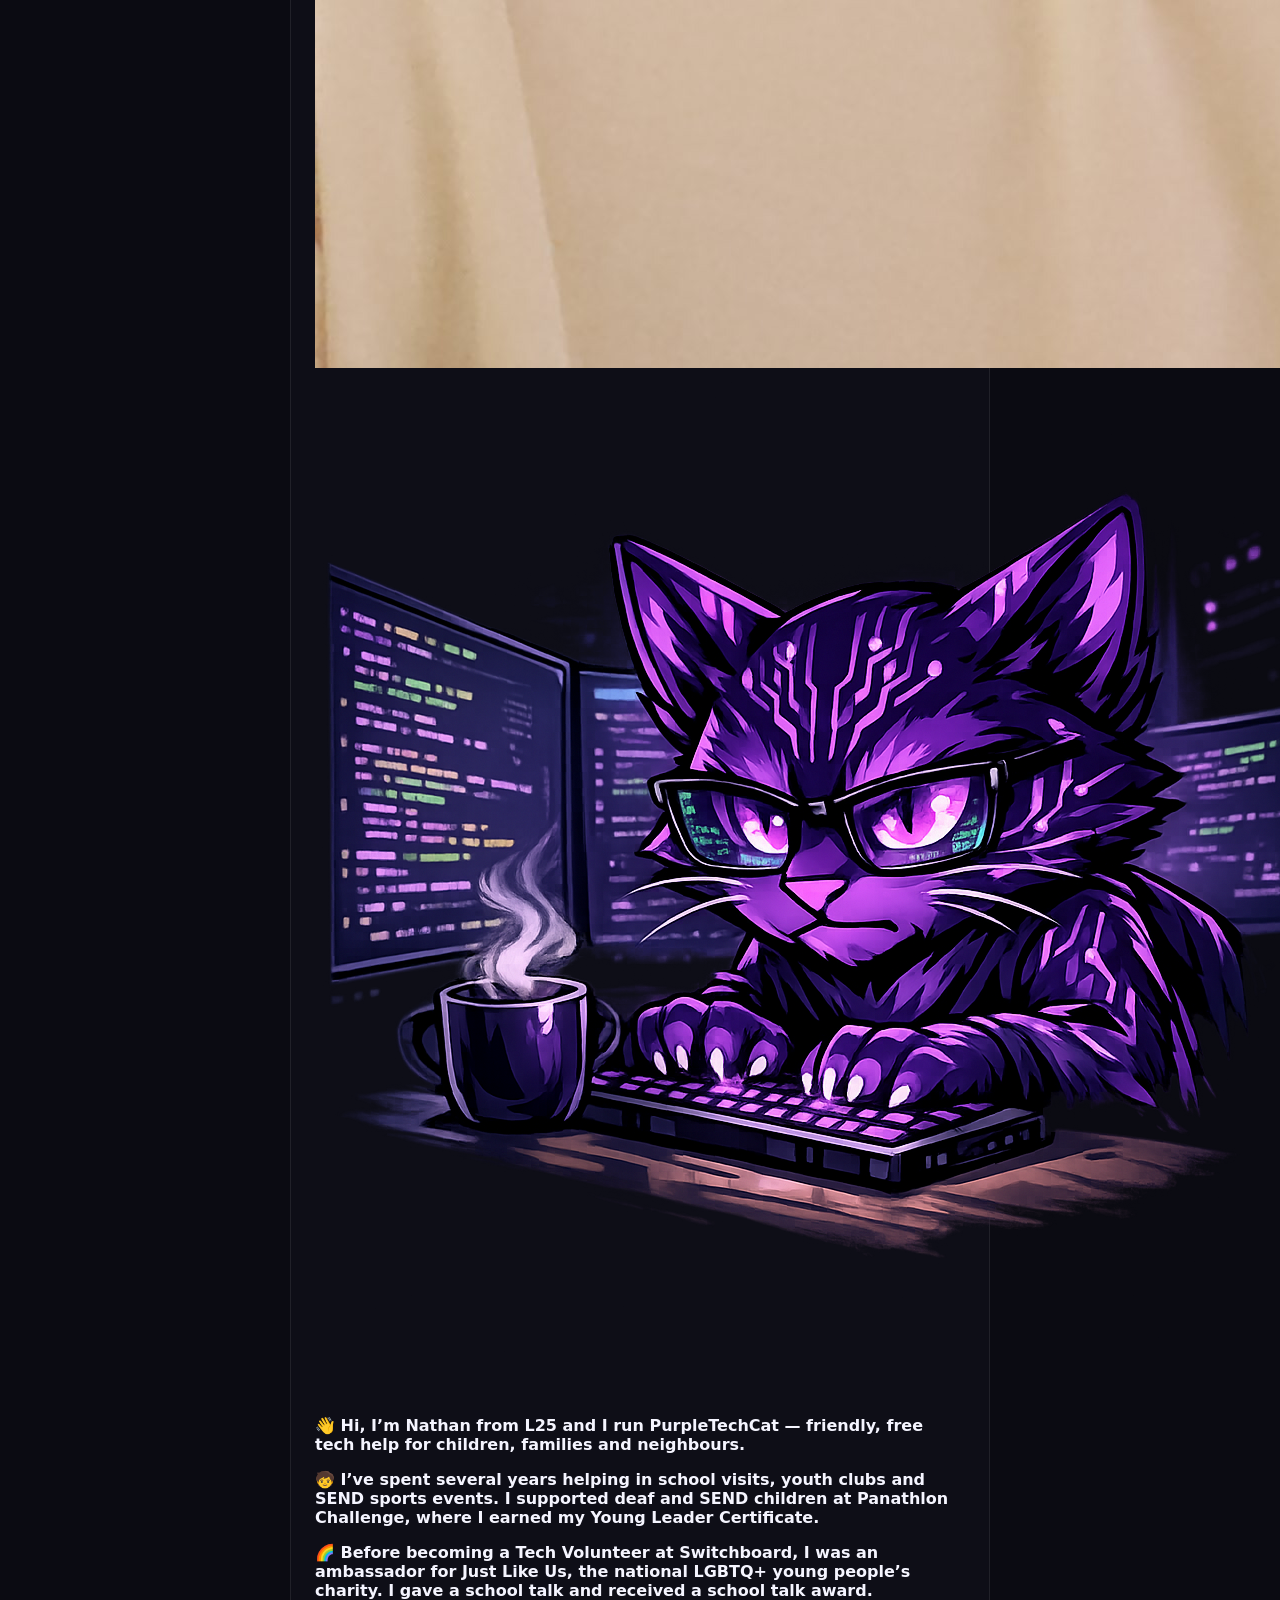
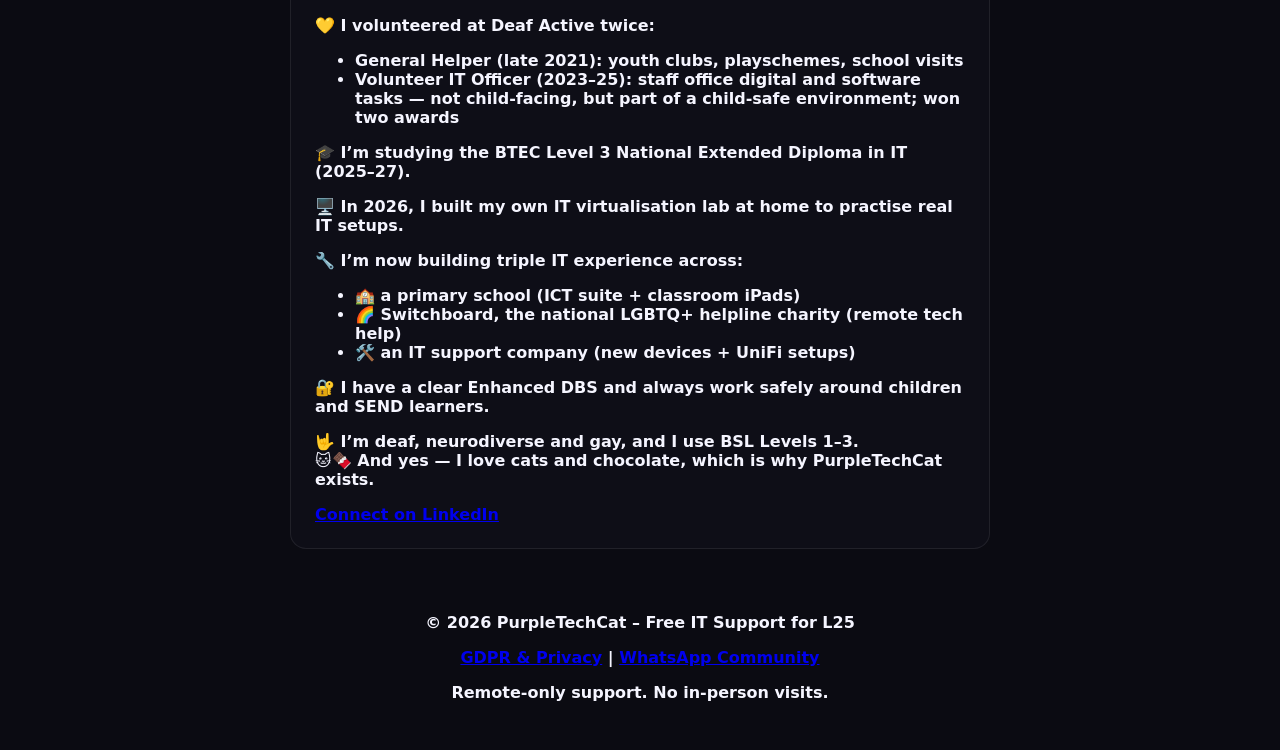
==== commit 04fb0898: "Correct Panathlon reference in about.html" ====
--- a/about.html
+++ b/about.html
@@ -59,7 +59,7 @@
 <p>👋 Hi, I’m <strong>Nathan</strong> from L25 and I run <strong>PurpleTechCat</strong> — friendly, free tech help for children, families and neighbours.</p>
 
 <p>🧒 I’ve spent several years helping in school visits, youth clubs and SEND sports events.
-I supported deaf and SEND children at <strong>Panathlon</strong>, where I earned my <strong>Young Leader Certificate</strong>.</p>
+I supported deaf and SEND children at <strong>Panathlon Challenge</strong>, where I earned my <strong>Young Leader Certificate</strong>.</p>
 
 <p>🌈 Before becoming a Tech Volunteer at Switchboard, I was an <strong>ambassador for Just Like Us</strong>,
 the national LGBTQ+ young people’s charity. I gave a <strong>school talk</strong> and received a <strong>school talk award</strong>.</p>
